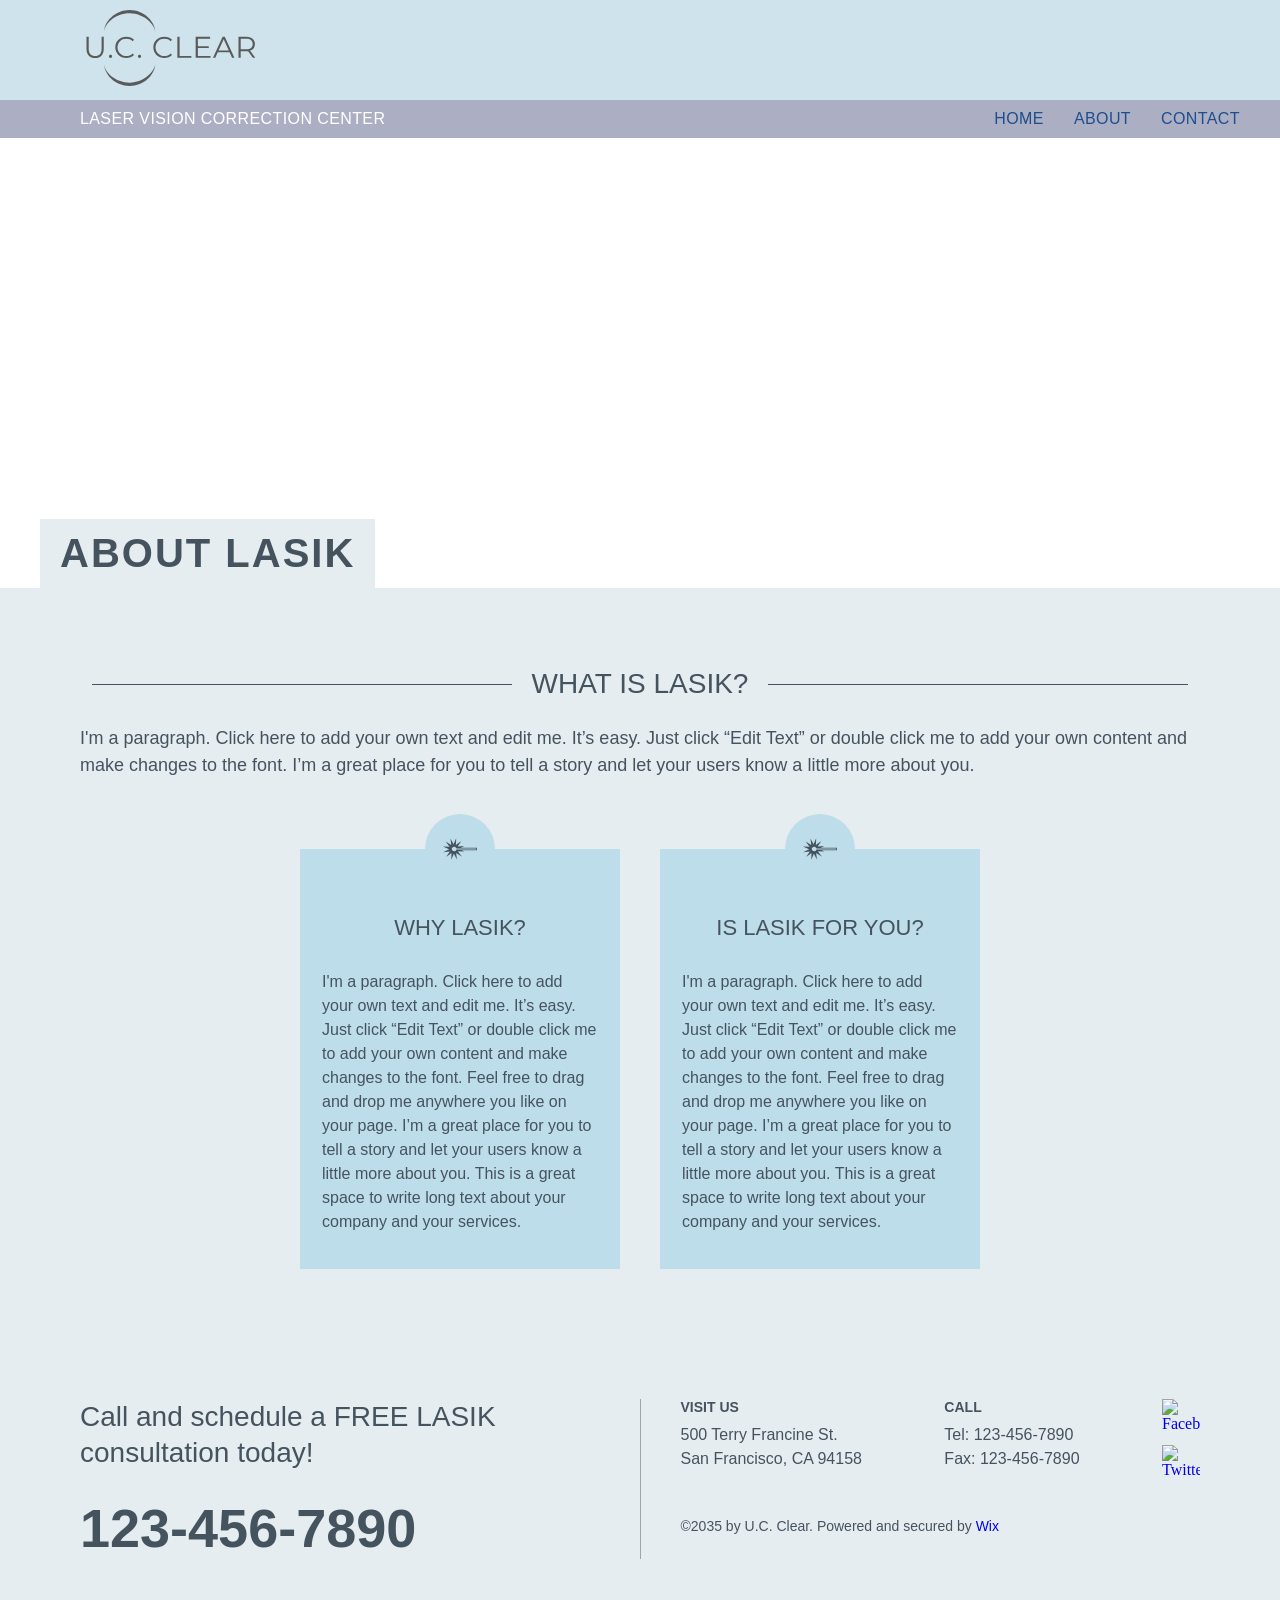
==== about.html @ 860b8050 "init" ====
<!DOCTYPE html>
<html lang="en">
<head>
    <meta charset="UTF-8">
    <meta name="viewport" content="width=device-width, initial-scale=1.0">
    <title>Document</title>
    <link rel="stylesheet" href="style.css">
</head>
<body>

    <header>
        <div class="top-container">
            <div class="logo-container">
                <a href="index.html">
                  <img src="images/Group 1.svg" alt="logo">
                </a>
            </div>



            <!-- From Uiverse.io by ArturCodeCraft --> 
            <div class="background" onclick="toggleMenu()">
              <button class="menu__icon">
                <span></span>
                <span></span>
                <span></span>
              </button>
            </div>


        </div>

        <div class="bottom-container">
            <div class="header-text">
                LASER VISION CORRECTION CENTER
            </div>
            <nav id="menu" class="main-nav">
                <ul class="nav-menu">
                    <li><a href="index.html">HOME</a></li>
                    <li><a href="about.html">ABOUT</a></li>
                    <li><a href="#">CONTACT</a></li>
                </ul>
            </nav>
        </div>


    </header>

    <main>
        <section class="about-hero">
            <div class="about-hero-content">
                <h1>ABOUT LASIK</h1>
            </div>
        </section>



        <section class="lasik-info">
            <div class="lasik-info-container">
        
                <div class="section-title">
                    <span class="line"></span>
                    <h2>WHAT IS LASIK?</h2>
                    <span class="line"></span>
                </div>
        
                <p class="section-intro">
                    I'm a paragraph. Click here to add your own text and edit me. It’s easy.
                    Just click “Edit Text” or double click me to add your own content and make
                    changes to the font. I’m a great place for you to tell a story and let your
                    users know a little more about you.
                </p>
        
                <div class="lasik-cards">
                    <div class="lasik-card">
                        <div class="lasik-icon">
                            <svg fill="currentColor" preserveAspectRatio="xMidYMid meet" data-bbox="-478.6 122.6 950.5 598.8" xmlns="http://www.w3.org/2000/svg" viewBox="-478.6 122.6 950.5 598.8" role="presentation" aria-hidden="true">
                                <g>
                                    <path d="M471.8 388.2H13.9l102.4-47.8-184.7 12.4 98.8-155.5-148.2 109.4 7.8-184.1-73.7 168.9-85.3-163.3 20.6 183.1-155.5-98.8 109.4 148.2-184.1-7.8 168.9 73.7-163.3 85.2 183.1-20.6-98.8 155.5 148.2-109.4-7.8 184.1 73.7-168.9 85.3 163.3-20.7-183 155.5 98.8-109.4-148.3 184.1 7.8-80.9-35.3h432.6v-67.6zM449.1 433h-552.6l-2.5 8c-8.5 27.3-33.2 45.7-61.5 45.7h-.6c-17.3-.2-33.5-7-45.6-19.4-12.1-12.3-18.7-28.7-18.6-45.9.3-35.4 29.3-64.2 65.3-64.2 28.1.3 52.5 18.6 60.9 45.7l2.5 8H449V433z"></path>
                                </g>
                            </svg>
                        </div>
        
                        <h3>WHY LASIK?</h3>
        
                        <p>
                            I'm a paragraph. Click here to add your own text and edit me. It’s easy.
                            Just click “Edit Text” or double click me to add your own content and make
                            changes to the font. Feel free to drag and drop me anywhere you like on your
                            page. I’m a great place for you to tell a story and let your users know a little
                            more about you. This is a great space to write long text about your company and
                            your services.
                        </p>
                    </div>
        
                    <div class="lasik-card">
                        <div class="lasik-icon">
                            <svg fill="currentColor" preserveAspectRatio="xMidYMid meet" data-bbox="-478.6 122.6 950.5 598.8" xmlns="http://www.w3.org/2000/svg" viewBox="-478.6 122.6 950.5 598.8" role="presentation" aria-hidden="true">
                                <g>
                                    <path d="M471.8 388.2H13.9l102.4-47.8-184.7 12.4 98.8-155.5-148.2 109.4 7.8-184.1-73.7 168.9-85.3-163.3 20.6 183.1-155.5-98.8 109.4 148.2-184.1-7.8 168.9 73.7-163.3 85.2 183.1-20.6-98.8 155.5 148.2-109.4-7.8 184.1 73.7-168.9 85.3 163.3-20.7-183 155.5 98.8-109.4-148.3 184.1 7.8-80.9-35.3h432.6v-67.6zM449.1 433h-552.6l-2.5 8c-8.5 27.3-33.2 45.7-61.5 45.7h-.6c-17.3-.2-33.5-7-45.6-19.4-12.1-12.3-18.7-28.7-18.6-45.9.3-35.4 29.3-64.2 65.3-64.2 28.1.3 52.5 18.6 60.9 45.7l2.5 8H449V433z"></path>
                                </g>
                            </svg>
                        </div>
        
                        <h3>IS LASIK FOR YOU?</h3>
        
                        <p>
                            I'm a paragraph. Click here to add your own text and edit me. It’s easy.
                            Just click “Edit Text” or double click me to add your own content and make
                            changes to the font. Feel free to drag and drop me anywhere you like on your
                            page. I’m a great place for you to tell a story and let your users know a little
                            more about you. This is a great space to write long text about your company and
                            your services.
                        </p>
                    </div>
                </div>
        
            </div>
        </section>         

    </main>


    <footer class="site-footer">
        <div class="footer-container">
    
            <div class="footer-left">
                <p class="footer-heading">
                    Call and schedule a FREE LASIK consultation today!
                </p>
                <p class="footer-phone">123-456-7890</p>
            </div>
    
            <div class="footer-right">
                <div class="footer-info">
                    <div class="footer-block">
                        <h4>VISIT US</h4>
                        <p>500 Terry Francine St.</p>
                        <p>San Francisco, CA 94158</p>
                    </div>
    
                    <div class="footer-block">
                        <h4>CALL</h4>
                        <p>Tel: 123-456-7890</p>
                        <p>Fax: 123-456-7890</p>
                    </div>
    
                    <div class="footer-social">
                        <a href="#" aria-label="Facebook">
                            <img src="https://www.iconpacks.net/icons/2/free-facebook-logo-icon-2428-thumb.png" alt="Facebook">
                        </a>
                        <a href="#" aria-label="Twitter">
                            <img src="https://encrypted-tbn0.gstatic.com/images?q=tbn:ANd9GcT9z6KUSVwjbbX1We_HiF4zCzxX_Mg5NQq5zg&s" alt="Twitter">
                        </a>
                    </div>
                </div>
    
                <p class="footer-copy">
                    ©2035 by U.C. Clear. Powered and secured by 
                    <a href="https://www.wix.com/website-template/view/html/1449?originUrl=https%3A%2F%2Fwww.wix.com%2Fwebsite%2Ftemplates%2Fhtml%2Fhealth-wellness%2Fhealth%2F4&tpClick=view_button&esi=6d4aa979-5e3d-4327-b065-d25667ec15ed" target="_blank">Wix</a>
                </p>
            </div>
    
        </div>
    </footer>


    <script>
        function toggleMenu(){
            document.getElementById("menu").classList.toggle("active");
        }
    </script>
    
</body>
</html>
---- style.css ----
*{
    margin: 0;
    padding: 0;
    box-sizing: border-box;
    text-decoration: none;
    list-style: none;
}

button,
input{
    cursor: pointer;
}

img{
    width: 100%;
}

/* header=====================================*/

.logo-container img{
    max-width: 260px;
    width: 100%;
    height: auto;
}

.top-container{
    display: flex;
    justify-content: space-between;
    align-items: center;
    padding: 10px 40px;
    background-color: #cfe3ec;
}

header{
    display: flex;
    flex-direction: column;
}

.nav-menu{
    display: flex;
    gap: 30px;

}

.bottom-container{
    font-family: "Montserrat", sans-serif;
    display: flex;
    justify-content: space-between;
    align-items: center;
    padding: 10px 40px;
    background-color: #acafc4;
}

.header-text{
    padding: 0px 40px;
    color: white;
    font-size: 16px;
    font-weight: 500;
    letter-spacing: 0.4px;
}

.nav-menu a{
    color: #1f4e8c;
    font-size: 16px;
    font-weight: 500;
    letter-spacing: 0.4px;
    transition:color 0.2s ease;
}

.nav-menu a:hover{
    color: white;
}

/* From Uiverse.io by ArturCodeCraft */ 
/* <reset-style> ============================ */
button {
  border: none;
  background: none;
  padding: 0;
  margin: 0;
  cursor: pointer;
  font-family: inherit;
}
/* ============================ */
/* <style for bg> ======== */
.background {
  border-radius: 16px;
  border: 1px solid #1a1a1a;
  background: rgba(74, 74, 74, 0.39);
  mix-blend-mode: luminosity;
  box-shadow: 0px 0px 0px 1px rgba(0, 0, 0, 0.20);
  backdrop-filter: blur(15px);
  width: 65px;
  height: 65px;
  display: flex;
  justify-content: center;
  align-items: center;
}

/* <style for menu__icon> ======== */
.menu__icon {
  width: 32px;
  height: 32px;
  padding: 4px;
  display: flex;
  flex-direction: column;
  justify-content: space-between;
  align-items: center;
}

.menu__icon span {
  width: 100%;
  height: 0.125rem;
  border-radius: 0.125rem;
  background-color: #cfe3ec;
  box-shadow: 0 .5px 2px 0 hsla(0, 0%, 0%, .2);
  transition: transform .4s, background-color .4s, opacity .4s;
}

.menu__icon:hover span:nth-child(1) {
  background-color: #cfe3ec;
  transform: translateY(11px) rotate(-45deg);
}

.menu__icon:hover span:nth-child(2) {
  transform: translate(-50%);
  opacity: 0;
}

.menu__icon:hover span:nth-child(3) {
  background-color: #cfe3ec;
  transform: translateY(-11px) rotate(45deg);
}


.background{
    display: none;
}

@media (max-width:768px){
    .background{
        display: flex;
        cursor: pointer;
    }

    .main-nav{
        display: none;
        position: absolute;
        top: 100%;
        right: 20px;
        background-color: #cfe3ec;
        padding: 15px 20px;
        border-radius: 8px;
    }

    .main-nav.active{
        display: block;
    }

    .nav-menu{
        flex-direction: column;
        gap: 15px;
    }

    .bottom-container{
        position: relative;
        justify-content: flex-start;
    }
}







/*hero section=================================*/

.hero{
    min-height: 520px;
    background-image: url("images/image1.jpg");
    background-size: cover;
    background-position: center;
    background-repeat: no-repeat;
    display: flex;
    align-items: center;
}

.hero-content{
    font-family: "Montserrat", sans-serif;
    max-width: 1200px;
    width: 100%;
    margin: 0 auto;
    padding: 0 40px;
    color: white;
}

.hero h1{
    font-size: 80px;
    font-weight: 700;
    line-height: 1.05;
    margin-bottom: 28px;
}

.hero p{
    font-size: 28px;
    line-height: 1.5;
    margin-bottom: 60px;
}

.hero-link{
    color: white;
    font-size: 18px;
    text-decoration: none;
    transition: opacity 0.2s ease;
}

.hero-link:hover{
    color: #1f4e8c;
}

@media (max-width:900px){
    .hero{
        min-height: 420px;
    }

    .hero-content{
        padding: 0 24px;
    }

    .hero h1{
        font-size: 56px;
    }

    .hero p{
        font-size: 22px;
        margin-bottom: 40px;
    }
}

@media (max-width:600px){
    .hero{
        min-height: 340px;
        background-position: 65% center;
    }

    .hero-content{
        padding: 0 16px;
    }

    .hero h1{
        font-size: 38px;
        margin-bottom: 18px;
    }

    .hero p{
        font-size: 18px;
        margin-bottom: 28px;
    }

    .hero-link{
        font-size: 16px;
    }
}




/*featyres section=============================*/

.features{
    background:#e5edf1;
    padding:80px 0;
}

.features-container{
    max-width:1200px;
    margin:0 auto;
    padding:0 40px;

    display:flex;
    gap:40px;
    justify-content:center;
}

.feature-card{
    position: relative;
    background: #beddea;
    width: 100%;
    padding: 60px 25px 40px;
    max-width:320px;
    min-width: 280px;

    font-family: "Montserrat", sans-serif;
    text-align: center;
    color: #45535f;
}

.feature-card h3{
    line-height: 1.3;
    min-height: 48px;
}

.feature-card p{
    text-align: left;
}

.icon{
    position: absolute;
    top: -38px;
    left: 50%;
    transform: translateX(-50%);

    width:70px;
    height:70px;
    background:#beddea;
    border-radius:50%;
    color:#45535f;

    display:flex;
    align-items:center;
    justify-content:center;
    flex-shrink: 0;
}

.icon svg{
    width: 36px;
    height: 36px;
    display: block;
}

@media (max-width: 992px){
    .features-container{
        flex-wrap: wrap;
        justify-content: center;
    }

    .feature-card{
        max-width: 46%;
    }
}

@media (max-width: 600px){
    .features-container{
        flex-direction: column;
        align-items: center;
    }

    .feature-card{
        width: 100%;
        max-width: 320px;
    }

    .icon{
        width: 60px;
        height: 60px;
        top: -30px;
    }

    .icon svg{
        width: 30px;
        height: 30px;
    }

    .feature-card h3{
        font-size: 18px;
        line-height: 1.3;
        letter-spacing: 0;
        min-height: 44px;
    }

    .feature-card p{
        font-size: 14px;
        line-height: 1.5;
    }
}





/* doctor-section ==============================*/

.doctor-section{
    background: #cad2d9;
    padding: 10px 0;
}

.doctor-container{
    max-width: 1200px;
    margin: 0 auto;
    padding: 0 40px;
}

/* TOP LAYOUT */
.doctor-top{
    display: flex;
    align-items: center;
    justify-content: space-between;
    gap: 25px;
}

/* LEFT IMAGE */
.doctor-image img{
    width: 260px;
    height: auto;
    display: block;
}

/* TEXT */
.doctor-content{
    max-width: 500px;
    color: #45535f;
    font-family: "Montserrat", sans-serif;
}

.doctor-role{
    font-size: 14px;
    margin-bottom: 8px;
}

.doctor-content h2{
    font-size: 28px;
    margin-bottom: 10px;
}

.doctor-text{
    font-size: 15px;
    line-height: 1.6;
    margin-bottom: 15px;
}

.doctor-link{
    font-size: 14px;
    color: #45535f;
    text-decoration: none;
    transition: opacity 0.2s ease;
}

.doctor-link:hover{
    opacity: 0.7;
}

/* RIGHT IMAGE */
.doctor-side-image img{
    width: 220px;
    display: block;
    transform: rotate(8deg) translateY(20px);
}

/* BANNER */
.doctor-banner{
    margin-top: 25px;
    background: #c6dbe4;
    padding: 15px;
    text-align: center;
}

.doctor-banner p{
    color: #45535f;
    font-size: 18px;
    font-family: "Montserrat", sans-serif;
}


@media (max-width: 992px){
    .doctor-top{
        flex-wrap: wrap;
        justify-content: center;
        text-align: center;
    }

    .doctor-content{
        max-width: 100%;
    }

    .doctor-image img,
    .doctor-side-image img{
        width: 200px;
    }
}

@media (max-width: 600px){
    .doctor-top{
        flex-direction: column;
        gap: 25px;
    }

    .doctor-image img,
    .doctor-side-image img{
        width: 180px;
    }

    .doctor-content h2{
        font-size: 22px;
    }

    .doctor-text{
        font-size: 14px;
    }

    .doctor-banner p{
        font-size: 16px;
    }
}




/* footer ================================================================*/

.site-footer{
    background: #e5edf1;
    padding: 50px 0;
}

.footer-container{
    max-width: 1200px;
    margin: 0 auto;
    padding: 0 40px;

    display: flex;
    justify-content: space-between;
    gap: 40px;
}

.footer-left{
    flex: 1;
}

.footer-heading{
    font-family: "Montserrat", sans-serif;
    font-size: 28px;
    line-height: 1.3;
    color: #45535f;
    max-width: 500px;
    margin-bottom: 25px;
}

.footer-phone{
    font-family: "Montserrat", sans-serif;
    font-size: 54px;
    font-weight: 700;
    color: #45535f;
}

.footer-right{
    flex: 1;
    border-left: 1px solid #9aa7ae;
    padding-left: 40px;
}

.footer-info{
    display: flex;
    justify-content: space-between;
    gap: 30px;
    margin-bottom: 35px;
}

.footer-block h4{
    font-family: "Montserrat", sans-serif;
    font-size: 14px;
    font-weight: 700;
    color: #45535f;
    margin-bottom: 8px;
}

.footer-block p{
    font-family: "Montserrat", sans-serif;
    font-size: 16px;
    line-height: 1.5;
    color: #45535f;
}

.footer-social{
    display: flex;
    flex-direction: column;
    gap: 8px;
}

.footer-social a{
    display: inline-block;
}

.footer-social img{
    width: 38px;
    height: 38px;
    display: block;
}

.footer-copy{
    font-family: "Montserrat", sans-serif;
    font-size: 14px;
    color: #45535f;
}

@media (max-width: 992px){
    .footer-container{
        flex-direction: column;
    }

    .footer-right{
        border-left: none;
        padding-left: 0;
    }

    .footer-info{
        flex-wrap: wrap;
    }

    .footer-phone{
        font-size: 42px;
    }
}

@media (max-width: 600px){
    .site-footer{
        padding: 40px 0;
    }

    .footer-container{
        padding: 0 20px;
    }

    .footer-heading{
        font-size: 22px;
    }

    .footer-phone{
        font-size: 34px;
    }

    .footer-info{
        flex-direction: column;
        gap: 20px;
        margin-bottom: 25px;
    }

    .footer-social{
        flex-direction: row;
    }

    .footer-block p,
    .footer-copy{
        font-size: 14px;
    }
}




/* about.html ========================================================================*/
/* about-hero section ================================================================*/

.about-hero{
    height: 450px;
    background-image: url("https://static.wixstatic.com/media/84770f_3e03593dbb5545c78b9d3a2726e8fcb4~mv2.jpg/v1/fill/w_1883,h_548,al_c,q_85,usm_0.66_1.00_0.01,enc_avif,quality_auto/84770f_3e03593dbb5545c78b9d3a2726e8fcb4~mv2.jpg");
    background-size: cover;
    background-position: center;
    background-repeat: no-repeat;
    display: flex;
    align-items: flex-end;
}

.about-hero-content{
    max-width: 1200px;
    width: 100%;
    margin: 0 auto;
}

.about-hero-content h1{
    display: inline-block;
    background: #e5edf1;
    color: #45535f;
    font-family: "Montserrat", sans-serif;
    font-size: 40px;
    letter-spacing: 2px;
    padding: 12px 20px;
}

@media (max-width: 600px){
    .about-hero{
        height: 300px;
    }

    .about-hero-content{
        padding: 0 20px;
    }

    .about-hero-content h1{
        font-size: 26px;
        padding: 10px 16px;
    }
}



/* lasik-cards section ========================================================================*/

.lasik-info{
    background: #e5edf1;
    padding: 80px 0;
}

.lasik-info-container{
    max-width: 1200px;
    margin: 0 auto;
    padding: 0 40px;
}

/* TITLE */
.section-title{
    display: flex;
    align-items: center;
    justify-content: center;
    gap: 20px;
    margin-bottom: 25px;
}

.section-title h2{
    font-family: "Montserrat", sans-serif;
    font-size: 28px;
    font-weight: 400;
    color: #45535f;
    white-space: nowrap;
}

.section-title .line{
    flex: 1;
    height: 1px;
    background: #45535f;
    max-width: 420px;
}

/* INTRO TEXT */
.section-intro{
    max-width: 1140px;
    margin: 0 auto 70px;
    font-family: "Montserrat", sans-serif;
    font-size: 18px;
    line-height: 1.5;
    color: #45535f;
    text-align: left;
}

/* CARDS */
.lasik-cards{
    display: flex;
    justify-content: center;
    gap: 40px;
    flex-wrap: wrap;
}

.lasik-card{
    position: relative;
    background: #beddea;
    width: 100%;
    max-width: 320px;
    min-width: 280px;
    padding: 65px 22px 35px;
    text-align: center;
    color: #45535f;
    font-family: "Montserrat", sans-serif;
}

.lasik-card h3{
    font-size: 22px;
    font-weight: 400;
    margin-bottom: 26px;
    line-height: 1.3;
    min-height: 30px;
}

.lasik-card p{
    font-size: 16px;
    line-height: 1.5;
    text-align: left;
}

/* ICON */
.lasik-icon{
    position: absolute;
    top: -35px;
    left: 50%;
    transform: translateX(-50%);

    width: 70px;
    height: 70px;
    border-radius: 50%;
    background: #beddea;
    color: #45535f;

    display: flex;
    align-items: center;
    justify-content: center;
    flex-shrink: 0;
}

.lasik-icon svg{
    width: 34px;
    height: 34px;
    display: block;
}

@media (max-width: 992px){
    .lasik-info-container{
        padding: 0 24px;
    }

    .section-title h2{
        font-size: 24px;
    }

    .section-intro{
        font-size: 16px;
        margin-bottom: 50px;
    }

    .lasik-card{
        max-width: 300px;
    }
}

@media (max-width: 600px){
    .lasik-info{
        padding: 60px 0;
    }

    .lasik-info-container{
        padding: 0 20px;
    }

    .section-title{
        gap: 12px;
        margin-bottom: 20px;
    }

    .section-title h2{
        font-size: 20px;
    }

    .section-title .line{
        max-width: 120px;
    }

    .section-intro{
        font-size: 15px;
        line-height: 1.5;
        margin-bottom: 40px;
    }

    .lasik-card{
        max-width: 100%;
        padding: 55px 18px 28px;
    }

    .lasik-card h3{
        font-size: 18px;
        margin-bottom: 16px;
    }

    .lasik-card p{
        font-size: 14px;
        line-height: 1.5;
    }

    .lasik-icon{
        width: 60px;
        height: 60px;
        top: -30px;
    }

    .lasik-icon svg{
        width: 28px;
        height: 28px;
    }
}





/* contact-html =============================================================================*/

.contact-hero{
    height: 450px;
    background-image: url("https://static.wixstatic.com/media/84770f_0cdc962a86c3462883673f7ffd808b3b~mv2.jpg/v1/fill/w_1365,h_397,al_c,q_85,enc_avif,quality_auto/84770f_0cdc962a86c3462883673f7ffd808b3b~mv2.jpg");
    background-size: cover;
    background-position: center;
    background-repeat: no-repeat;
    display: flex;
    align-items: flex-end;
}

.contact-hero-content{
    max-width: 1200px;
    width: 100%;
    margin: 0 auto;
}

.contact-hero-content h1{
    display: inline-block;
    background: #e5edf1;
    color: #45535f;
    font-family: "Montserrat", sans-serif;
    font-size: 40px;
    letter-spacing: 2px;
    padding: 12px 20px;
}

@media (max-width: 600px){
    .contact-hero{
        height: 300px;
    }

    .contact-hero-content{
        padding: 0 20px;
    }

    .contact-hero-content h1{
        font-size: 26px;
        padding: 10px 16px;
    }
}


/* contact-info section ======================================*/

.contact-info{
    background: #e5edf1;
    padding: 80px 0;
}

.contact-info-container{
    max-width: 1200px;
    margin: 0 auto;
    padding: 0 40px;
}

.contact-content{
    display: flex;
    justify-content: space-between;
    align-items: flex-start;
    gap: 40px;
    margin-top: 40px;
}

.contact-text{
    flex: 1;
    max-width: 520px;
    font-family: "Montserrat", sans-serif;
    color: #45535f;
}

.contact-description{
    font-size: 18px;
    line-height: 1.5;
    margin-bottom: 30px;
}

.contact-line{
    font-size: 18px;
    line-height: 1.6;
}

.contact-map{
    flex: 1;
    max-width: 540px;
}

.contact-map img{
    width: 100%;
    display: block;
}


@media (max-width: 768px){
    .contact-content{
        flex-direction: column;
        align-items: center;
    }

    .contact-text,
    .contact-map{
        max-width: 100%;
    }
}

@media (max-width: 600px){
    .contact-info{
        padding: 60px 0;
    }

    .contact-info-container{
        padding: 0 20px;
    }

    .contact-description,
    .contact-line{
        font-size: 16px;
    }
}

/* form-section ====================================================*/

.contact-form-section{
    background: #e5edf1;
    padding: 60px 0 90px;
}

.contact-form-container{
    max-width: 1200px;
    margin: 0 auto;
    padding: 0 40px;
}

.contact-form{
    font-family: "Montserrat", sans-serif;
}

.form-group{
    margin-bottom: 16px;
}

.contact-form input,
.contact-form textarea{
    width: 100%;
    border: none;
    outline: none;
    background: #beddea;
    color: #45535f;
    font-size: 16px;
    font-family: "Montserrat", sans-serif;
    padding: 18px 20px;
    display: block;
}

.contact-form input::placeholder,
.contact-form textarea::placeholder{
    color: #6f7f8a;
}

.contact-form textarea{
    min-height: 160px;
    resize: vertical;
}

.form-button{
    display: flex;
    justify-content: flex-end;
    margin-top: 8px;
}

.form-button button{
    border: none;
    background: transparent;
    color: #45535f;
    font-family: "Montserrat", sans-serif;
    font-size: 16px;
    cursor: pointer;
    transition: opacity 0.2s ease;
}

.form-button button:hover{
    opacity: 0.7;
}

@media (max-width: 600px){
    .contact-form-container{
        padding: 0 20px;
    }

    .contact-form input,
    .contact-form textarea{
        font-size: 15px;
        padding: 16px;
    }

    .form-button button{
        font-size: 15px;
    }
}
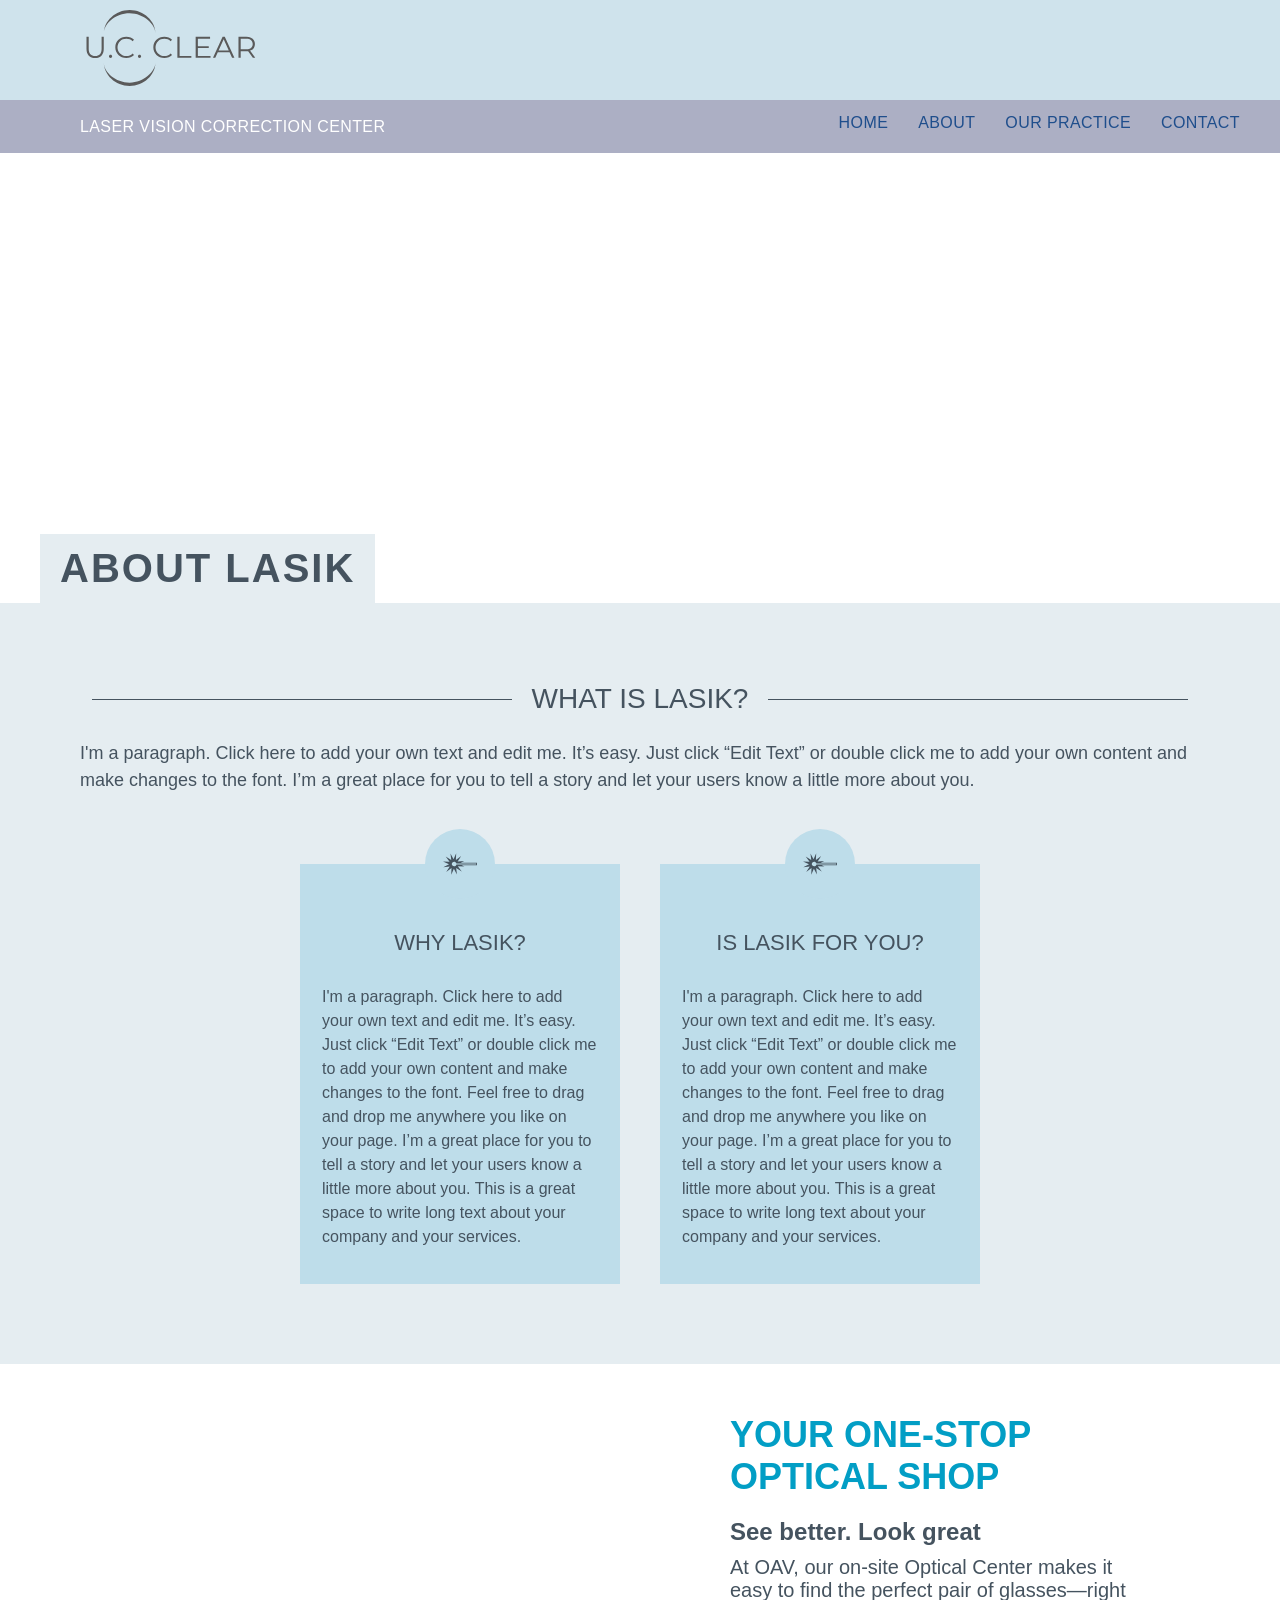
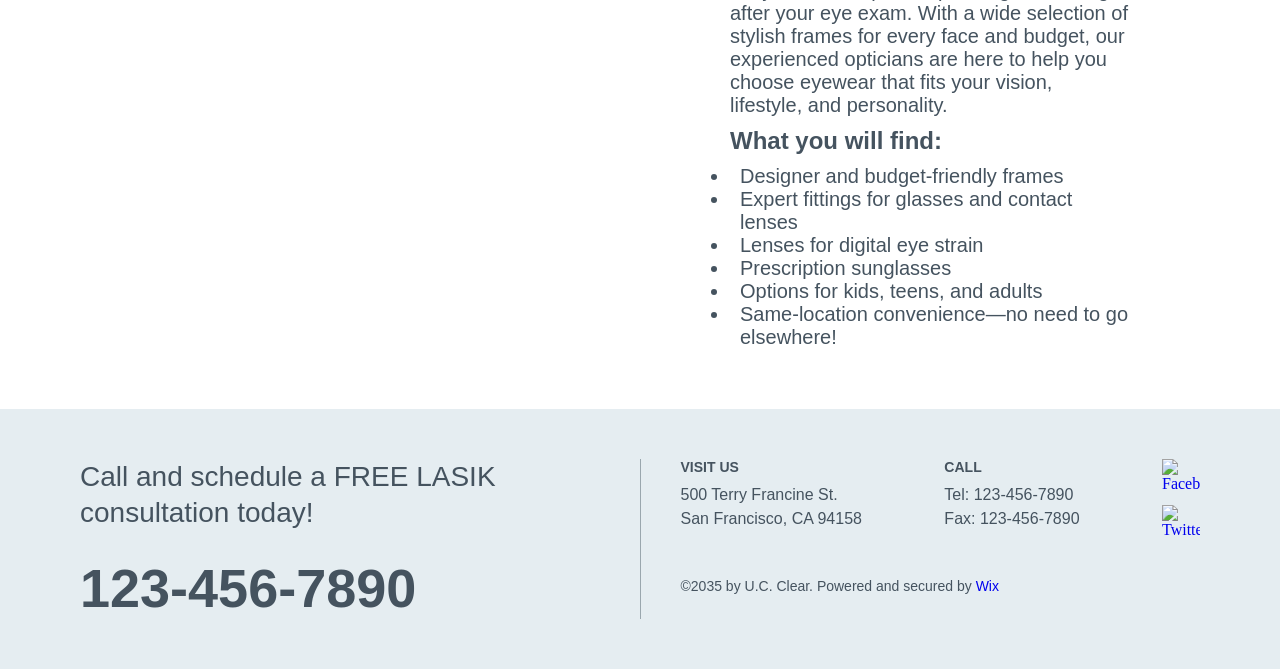
==== commit 582844d2: "add map" ====
--- a/about.html
+++ b/about.html
@@ -15,8 +15,6 @@
                   <img src="images/Group 1.svg" alt="logo">
                 </a>
             </div>
-
-
 
             <!-- From Uiverse.io by ArturCodeCraft --> 
             <div class="background" onclick="toggleMenu()">
@@ -38,7 +36,8 @@
                 <ul class="nav-menu">
                     <li><a href="index.html">HOME</a></li>
                     <li><a href="about.html">ABOUT</a></li>
-                    <li><a href="#">CONTACT</a></li>
+                    <li><a href="practice.html">OUR PRACTICE</a></li>
+                    <li><a href="contact.html">CONTACT</a></li>
                 </ul>
             </nav>
         </div>
@@ -116,7 +115,32 @@
                 </div>
         
             </div>
-        </section>         
+        </section>
+        
+        
+
+        <section class="video-section">
+            <div class="video-wrapper">
+                <video class="lazy-load-video mobile-backgound" id="7b2bb635-4651-505d-77b5-fe3e25b8ad55-video" autoplay="" loop="" data-src="https://oaveyes.com/wp-content/themes/glacial-theme/videos/optical-movie.mp4" data-background-image="https://oaveyes.com/wp-content/themes/glacial-theme/images/video-background.jpg" muted="" playsinline="" src="https://oaveyes.com/wp-content/themes/glacial-theme/videos/optical-movie.mp4"></video>
+            </div>
+
+            <div class="text-content">
+                <h2>YOUR ONE-STOP <br>OPTICAL SHOP</h2>
+                <h3>See better. Look great</h3>
+                <p>At OAV, our on-site Optical Center makes it easy to find the perfect pair of glasses—right after your eye exam. With a wide selection of stylish frames for every face and budget, our experienced opticians are here to help you choose eyewear that fits your vision, lifestyle, and personality.</p>
+                <h3>What you will find:</h3>
+                <p>
+                    <ul class="video-list">
+                        <li>Designer and budget-friendly frames</li>
+                        <li>Expert fittings for glasses and contact lenses</li>
+                        <li>Lenses for digital eye strain</li>
+                        <li>Prescription sunglasses</li>
+                        <li>Options for kids, teens, and adults</li>
+                        <li>Same-location convenience—no need to go elsewhere!</li>
+                    </ul>
+                </p>
+            </div>
+        </section>
 
     </main>
 
--- a/style.css
+++ b/style.css
@@ -376,6 +376,106 @@
 }
 
 
+/*parallax-section ==================================*/
+
+.parallax{
+    height: 60vh;
+    background-size: cover;
+    background-repeat: no-repeat;
+    background-position: center;
+    background-attachment: fixed;
+}
+
+.parallax1{
+    background-image: url(https://t4.ftcdn.net/jpg/03/05/09/59/360_F_305095987_GdzExAR8x0LCCNBdanfBIw8HkJiJZzDg.jpg);
+}
+
+.parallax2{
+    background-image: url(https://images3.alphacoders.com/946/thumb-1920-946054.jpg);
+}
+
+@media(max-width: 768px){
+    .parallax{
+        background-attachment: fixed;
+        background-position: center top;
+        height: 40vh;
+    }
+}
+
+
+
+
+/*programs-section ===============================*/
+
+.programs{
+    background: #e5edf1;
+    padding: 80px 0;
+}
+
+.programs-container{
+    max-width: 1200px;
+    margin: 0 auto;
+    padding: 0 40px;
+}
+
+.slider{
+    max-width: 1040px;
+    margin: 0 auto;
+    overflow: hidden;
+}
+
+.programs-track{
+    display: flex;
+    gap: 40px;
+    transition: transform 0.6s ease;
+    will-change: transform;
+}
+
+.program-card{
+    flex: 0 0 320px;
+    text-align: center;
+    font-family: "Montserrat", sans-serif;
+    color: #555;
+}
+
+.program-card img{
+    width: 180px;
+    height: 180px;
+    object-fit: cover;
+    border-radius: 50%;
+    display: block;
+    margin: 0 auto 20px;
+}
+
+.program-card h3{
+    font-size: 28px;
+    margin-bottom: 20px;
+    color: #444;
+}
+
+.program-card p{
+    font-size: 16px;
+    line-height: 1.6;
+    margin-bottom: 30px;
+}
+
+.program-btn{
+    display: inline-block;
+    padding: 14px 30px;
+    border: 2px solid #29a3df;
+    border-radius: 40px;
+    color: #29a3df;
+    text-decoration: none;
+    font-weight: 600;
+    transition: 0.2s ease;
+}
+
+.program-btn:hover{
+    background: #29a3df;
+    color: white;
+}
+
+
 
 
 
@@ -963,7 +1063,7 @@
     line-height: 1.6;
 }
 
-.contact-map{
+.mapouter{
     flex: 1;
     max-width: 540px;
 }
@@ -981,7 +1081,7 @@
     }
 
     .contact-text,
-    .contact-map{
+    .mapouter{
         max-width: 100%;
     }
 }
@@ -1081,3 +1181,74 @@
     }
 }
 
+
+/*about-video-section ==========================================*/
+
+.video-section{
+    display: flex;
+    align-items: center;
+    justify-content: center;
+    gap: 80px;
+    padding: 50px;
+}
+
+.video-wrapper{
+    width: 500px;
+    height: 500px;
+    border-radius: 50%;
+    overflow: hidden;
+    flex-shrink: 0;
+}
+
+.video-wrapper video{
+    width: 100%;
+    height: 100%;
+    object-fit: cover;
+}
+
+.text-content{
+    max-width: 400px;
+    font-family: "Montserrat", sans-serif;
+}
+
+.text-content h2{
+    margin-bottom: 20px;
+    color: #029ec5;
+    font-size: 36px;
+}
+
+.text-content h3{
+    margin-bottom: 10px;
+    color: #45535f;
+    font-size: 24px;
+}
+.text-content p, ul{
+    margin-bottom: 10px;
+    color: #45535f;
+    font-size: 20px;
+}
+
+.video-list li{
+    list-style: disc;
+    padding-left: 10px;
+}
+
+@media (max-width: 768px) {
+  .video-section {
+    flex-direction: column;
+    text-align: center;
+    padding: 40px 20px;
+  }
+
+  .video-wrapper {
+    width: 200px;
+    height: 200px;
+  }
+
+  .text-content {
+    max-width: 100%;
+    text-align: left;
+  }
+}
+
+
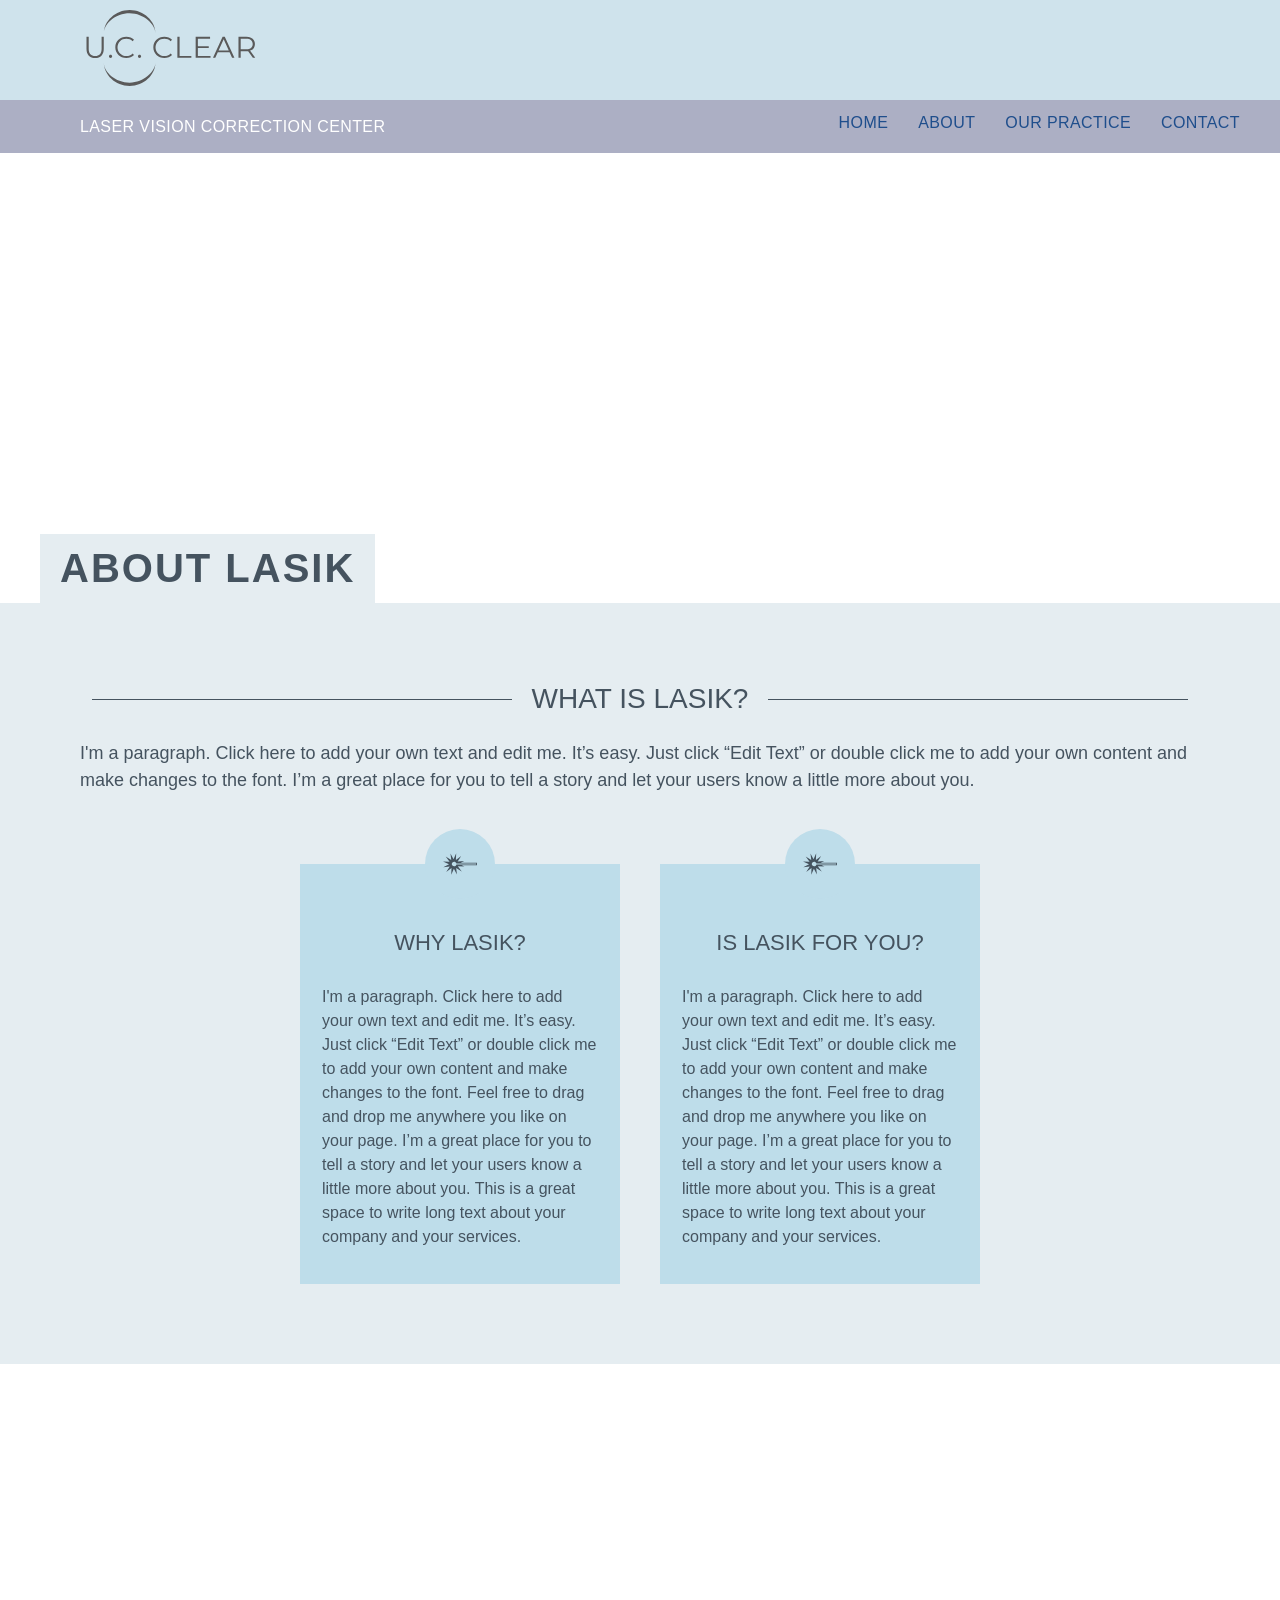
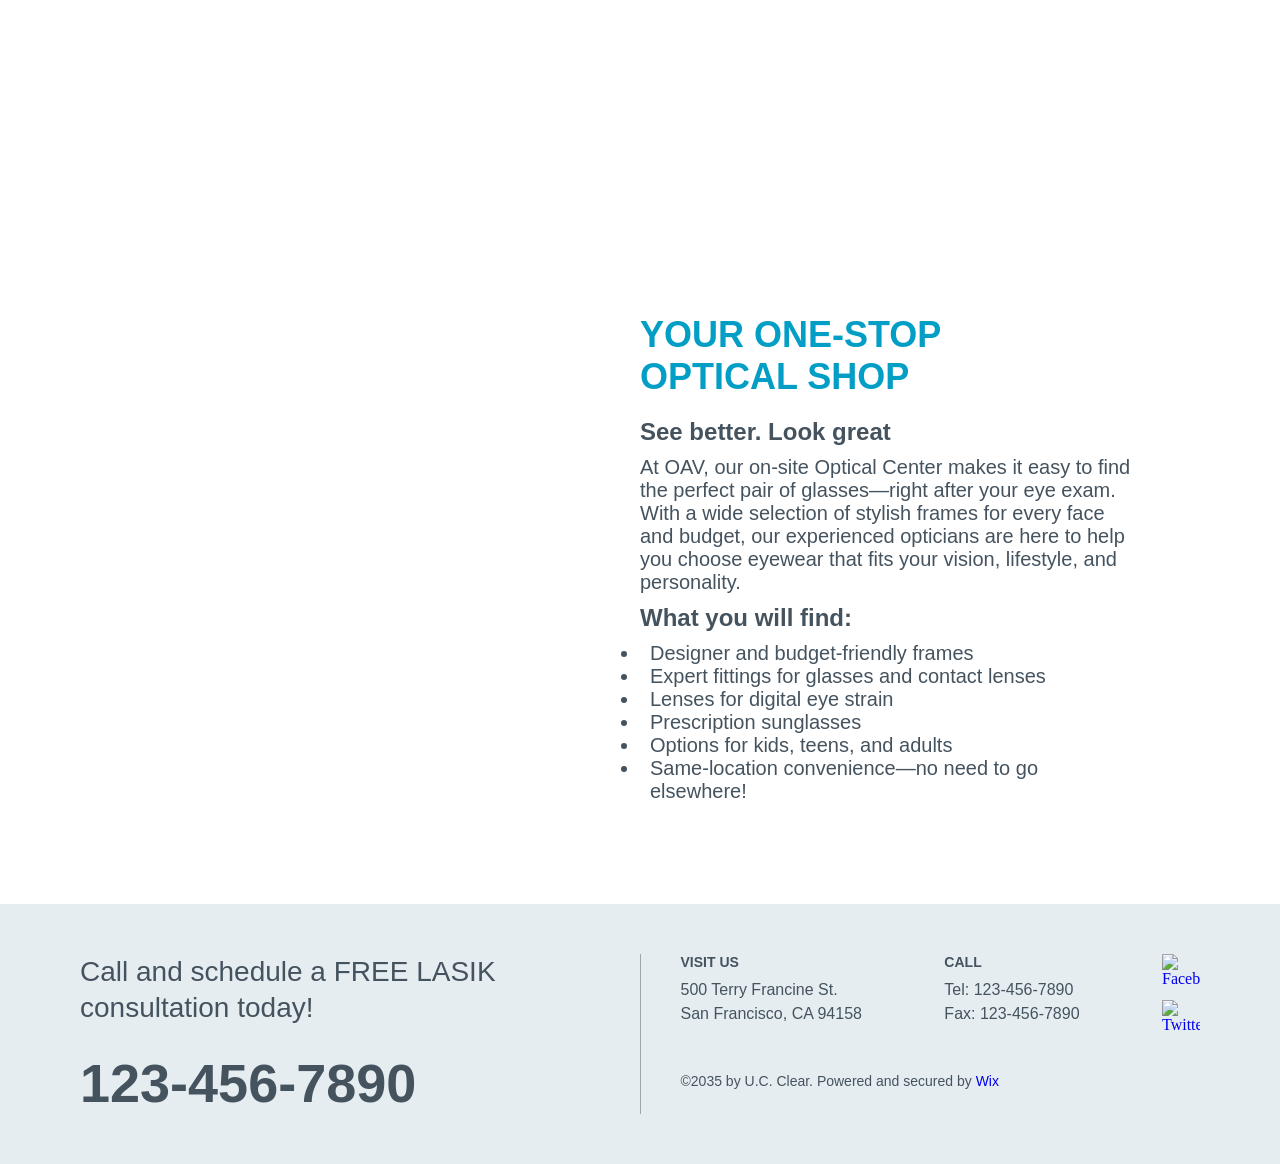
==== commit 03e8a2d7: "final version" ====
--- a/about.html
+++ b/about.html
@@ -116,6 +116,10 @@
         
             </div>
         </section>
+
+
+
+        <section class="parallax parallax2"></section>
         
         
 
--- a/style.css
+++ b/style.css
@@ -1185,16 +1185,13 @@
 /*about-video-section ==========================================*/
 
 .video-section{
-    display: flex;
-    align-items: center;
-    justify-content: center;
-    gap: 80px;
-    padding: 50px;
+    display: grid;
+    grid-template-columns: 1fr 1fr;
 }
 
 .video-wrapper{
-    width: 500px;
-    height: 500px;
+    width: 600px;
+    height: 600px;
     border-radius: 50%;
     overflow: hidden;
     flex-shrink: 0;
@@ -1207,7 +1204,8 @@
 }
 
 .text-content{
-    max-width: 400px;
+    max-width: 500px;
+    padding: 10px 0;
     font-family: "Montserrat", sans-serif;
 }
 
@@ -1252,3 +1250,243 @@
 }
 
 
+/*team-section ===========================================*/
+
+.team-section{
+    background: #f3f4f8;
+    padding: 80px 0;
+}
+
+.team-container{
+    max-width: 1200px;
+    margin: 0 auto;
+    padding: 0 40px;
+    font-family: "Montserrat", sans-serif;
+}
+
+.team-title{
+    padding: 0 10px;
+    font-size: 54px;
+    line-height: 1.1;
+    color: #0b3c8b;
+    margin-bottom: 24px;
+    max-width: 900px;
+}
+
+.team-description{
+    padding: 0 10px;
+    font-size: 22px;
+    line-height: 1.5;
+    color: #0b3c8b;
+    max-width: 950px;
+    margin-bottom: 60px;
+}
+
+.team-cards{
+    display: grid;
+    grid-template-columns: repeat(4, 1fr);
+    gap: 16px;
+}
+
+.team-card{
+    background: #dfe3f1;
+    border-radius: 28px;
+    text-align: center;
+    padding: 40px 24px 32px;
+    color: #0b3c8b;
+    transition: background-color 0.25s ease, color 0.25s ease, transform 0.25s ease;
+}
+
+.team-card img{
+    width: 200px;
+    height: 200px;
+    object-fit: cover;
+    border-radius: 50%;
+    display: block;
+    margin: 0 auto 28px;
+}
+
+.team-card  h3{
+    font-size: 24px;
+    line-height: 1.2;
+    margin-bottom:18px
+}
+
+.team-card p{
+    font-size: 16px;
+    line-height: 1.5;
+    margin-bottom: 28px;
+}
+
+.team-card a{
+    color: inherit;
+    text-decoration: none;
+    font-size: 20px;
+    font-weight: 700;
+}
+
+.team-card:hover{
+    background: #0b3c8b;
+    color: white;
+    transform: translateY(-4px);
+}
+
+
+@media (max-width: 1100px){
+    .team-cards{
+        grid-template-columns: repeat(2, 1fr);
+    }
+
+    .team-title{
+        font-size: 42px;
+    }
+
+    .team-description{
+        font-size: 20px;
+    }
+}
+
+@media (max-width: 600px){
+    .team-container{
+        padding: 0 20px;
+    }
+
+    .team-cards{
+        grid-template-columns: 1fr;
+    }
+
+    .team-title{
+        font-size: 32px;
+    }
+
+    .team-description{
+        font-size: 18px;
+    }
+
+    .team-photo{
+        width: 160px;
+        height: 160px;
+    }
+
+    .team-card h3{
+        font-size: 22px;
+    }
+}
+
+
+
+
+/*research-section ========================================*/
+
+.research-section{
+    background: #f3f4f8;
+}
+
+.research-container{
+    display: grid;
+    grid-template-columns: 1fr 1fr;
+    align-items: stretch;
+    min-height: 700px;
+}
+
+.research-photo img{
+    width: 100%;
+    height: 100%;
+    object-fit: cover;
+    display: block;
+}
+
+.research-info{
+    display: flex;
+    flex-direction: column;
+    justify-content: center;
+    padding: 80px 70px;
+    font-family: "Montserrat", sans-serif;
+}
+
+.research-info h2{
+    font-size: 58px;
+    line-height: 1.1;
+    font-weight: 700;
+    color: #0b3c8b;
+    margin-bottom: 32px;
+}
+
+.research-info p{
+    font-size: 24px;
+    line-height: 1.5;
+    color: #0b3c8b;
+    margin-bottom: 35px;
+    max-width: 620px;
+}
+
+.research-info button{
+    width: fit-content;
+    border: none;
+    background: #0b3c8b;
+    color: white;
+    font-family: "Montserrat", sans-serif;
+    font-size: 20px;
+    font-weight: 700;
+    padding: 22px 28px;
+    border-radius: 14px;
+    cursor: pointer;
+    transition: opacity 0.2s ease;
+}
+
+.research-info button:hover{
+    opacity: 0.85;
+}
+
+@media (max-width: 1100px){
+    .research-container{
+        grid-template-columns: 1fr;
+        min-height: auto;
+    }
+
+    .research-photo{
+        height: 450px;
+    }
+
+    .research-info{
+        padding: 60px 40px;
+    }
+
+    .research-info h2{
+        font-size: 44px;
+    }
+
+    .research-info p{
+        font-size: 20px;
+        max-width: 100%;
+    }
+}
+
+@media (max-width: 600px){
+    .research-photo{
+        height: 280px;
+    }
+
+    .research-info{
+        padding: 40px 20px;
+    }
+
+    .research-info h2{
+        font-size: 30px;
+        line-height: 1.2;
+        margin-bottom: 22px;
+    }
+
+    .research-info p{
+        font-size: 16px;
+        line-height: 1.5;
+        margin-bottom: 24px;
+    }
+
+    .research-info button{
+        width: 100%;
+        font-size: 16px;
+        padding: 16px 18px;
+        border-radius: 10px;
+    }
+}
